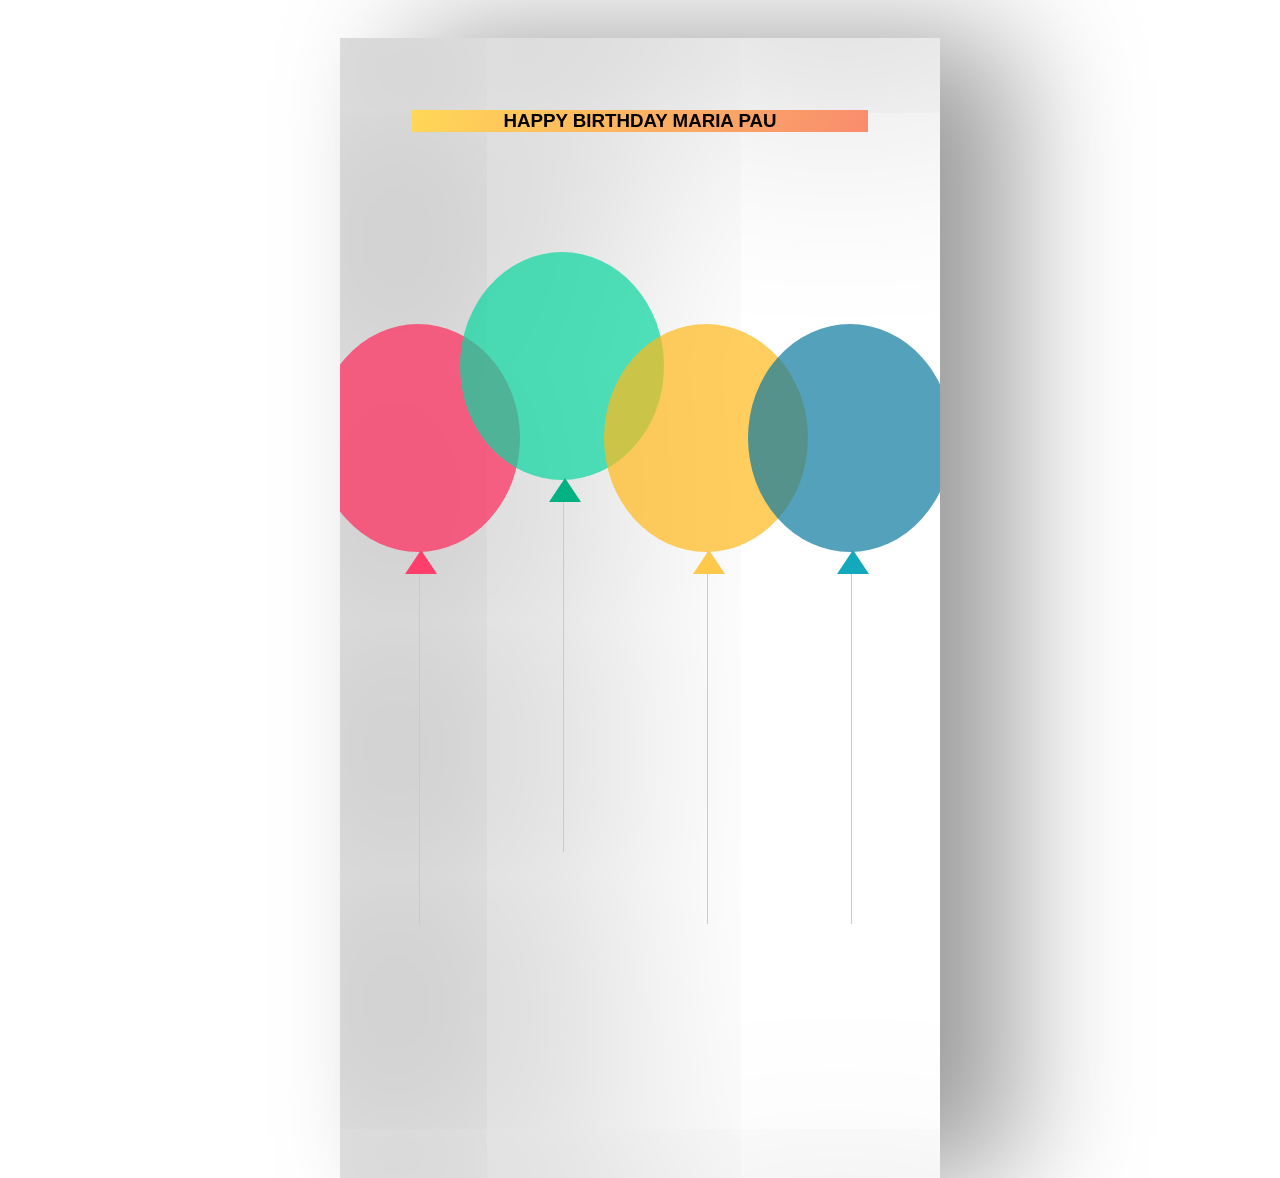
==== index.html @ accdadd7 "Add files via upload" ====
<!DOCTYPE html>
<html lang="en">
<head>
<meta charset="UTF-8" />
<meta http-equiv="X-UA-Compatible" content="IE=edge" />
<meta name="viewport" content="width=device-width, initial-scale=1.0" />
<title>Happy Birthday</title>
<!-- CSS -->
<link rel="stylesheet" href="style.css" />
</head>
<body>
<div class="birthdayCard">
    <div class="cardFront">
    <h3 class="happy">HAPPY BIRTHDAY MARIA PAU </h3>
    <div class="balloons">
        <div class="balloon-1"></div>
        <div class="balloon-2"></div>
        <div class="balloon-3"></div>
        <div class="balloon-4"></div>
    </div>
    </div>
    <div class="cardInside">
    <h3 class="back">HAPPY BIRTHDAY</h3>
    <p>Para mi Chica,</p>
    <p>  
        Lo especial que eres, tu amor, tu risa y tu carisma reflejan todo lo lindo que tienes para dar. Has convertido días malos en buenos con tus ocurrencias, y eso te define como persona. Agradezco que la vida te haya puesto en mi camino, aunque creo que agradecer es poco para expresar lo afortunada que soy de tenerte.  
<br>
<br>Espero que siempre recuerdes lo mucho que vales y todo lo que tienes para dar. Me encantas y amo tenerte conmigo.  
<br>
<br>✨ ¡Felices 20 años, mi preciosa mujer! Que la vida me permita seguir contigo y celebrar juntos cada cumpleaños. 🎉
    </p>
    </div>
</div>
</body>
</html>
---- style.css ----
body {
    display: flex;
    align-items: center;
    justify-content: center;
    height: 100vh;
}
.birthdayCard {
    position: relative;
    width: 600px; /* Aumentado en un 200% */
    height: 840px; /* Aumentado en un 200% */
    cursor: pointer;
    transform-style: preserve-3d;
    transform: perspective(6000px); /* Aumentado en un 200% */
    transition: 1s;
}

.birthdayCard:hover {
    transform: perspective(6000px) rotate(5deg); /* Aumentado en un 200% */
    box-shadow: inset 240px 48px 240px rgba(0, 0, 0, 0.2),
        0 24px 240px rgba(0, 0, 0, 0.5); /* Aumentado en un 200% */
}

.birthdayCard:hover .cardFront {
    transform: rotateY(-160deg);
}

.birthdayCard:hover .happy {
    visibility: hidden;
}

.cardFront {
    position: relative;
    background-color: #fff;
    width: 600px; /* Aumentado en un 200% */
    height: 1140px; /* Aumentado en un 200% */
    overflow: hidden;
    transform-origin: left;
    box-shadow: inset 240px 48px 240px rgba(0, 0, 0, 0.2),
        72px 0 120px rgba(0, 0, 0, 0.4); /* Aumentado en un 200% */
    transition: 0.6s;
}

.happy {
    font-family: Tahoma, sans-serif;
    text-align: center;
    margin: 72px; /* Aumentado en un 200% */
    background-image: linear-gradient(120deg, #ffd856 0%, #f98c6e 100%);
    transition: 0.1s;
}

.balloons {
    position: absolute;
}

.balloon-1,
.balloon-2,
.balloon-3,
.balloon-4 {
    position: absolute;
    width: 204px; /* Aumentado en un 200% */
    height: 228px; /* Aumentado en un 200% */
    border-radius: 50%;
}

.balloon-1 {
    background-color: rgba(255, 40, 90, 0.7);
    left: -24px; /* Aumentado en un 200% */
    top: 120px; /* Aumentado en un 200% */
}

.balloon-2 {
    background-color: rgba(9, 215, 160, 0.7);
    left: 120px; /* Aumentado en un 200% */
    top: 48px; /* Aumentado en un 200% */
}

.balloon-3 {
    background-color: rgba(255, 186, 26, 0.7);
    left: 264px; /* Aumentado en un 200% */
    top: 120px; /* Aumentado en un 200% */
}

.balloon-4 {
    background-color: rgba(12, 122, 159, 0.7);
    left: 408px; /* Aumentado en un 200% */
    top: 120px; /* Aumentado en un 200% */
}

.balloon-1::before,
.balloon-2::before,
.balloon-3::before,
.balloon-4::before {
    content: "";
    position: absolute;
    width: 1px;
    height: 372px; /* Aumentado en un 200% */
    background-color: #ffc848;
    top: 228px; /* Aumentado en un 200% */
    left: 103.2px; /* Aumentado en un 200% */
}

.balloon-1::after,
.balloon-2::after,
.balloon-3::after,
.balloon-4::after {
    content: "";
    position: absolute;
    border-right: 16.8px solid transparent; /* Aumentado en un 200% */
    border-left: 16.8px solid transparent; /* Aumentado en un 200% */
    top: 225.6px; /* Aumentado en un 200% */
    left: 88.8px; /* Aumentado en un 200% */
}

.balloon-1::after {
    border-bottom: 24px solid #ff3e6b; /* Aumentado en un 200% */
}

.balloon-2::after {
    border-bottom: 24px solid #04b183; /* Aumentado en un 200% */
}

.balloon-3::after {
    border-bottom: 24px solid #ffc94c; /* Aumentado en un 200% */
}

.balloon-4::after {
    border-bottom: 24px solid #13a9bd; /* Aumentado en un 200% */
}

.cardInside {
    position: absolute;
    background-color: #fff;
    width: 600px; /* Aumentado en un 200% */
    height: 840px; /* Aumentado en un 200% */
    z-index: -1;
    left: 0;
    top: 0;
    box-shadow: inset 240px 48px 240px rgba(0, 0, 0, 0.2); /* Aumentado en un 200% */
}

p {
    font-family: "Brush Script MT", cursive;
    margin: 20px; /* Aumentado en un 200% */
    color: #333;
    font-size: 2em; /* Aumentado en un 200% */
}

.name {
    position: absolute;
    left: 360px; /* Aumentado en un 200% */
    top: 480px; /* Aumentado en un 200% */
    color: #333;
}

.back {
    font-family: Tahoma, sans-serif;
    color: #333;
    text-align: center;
    margin: 72px; /* Aumentado en un 200% */
    outline-color: #333;
    outline-style: dotted;
}
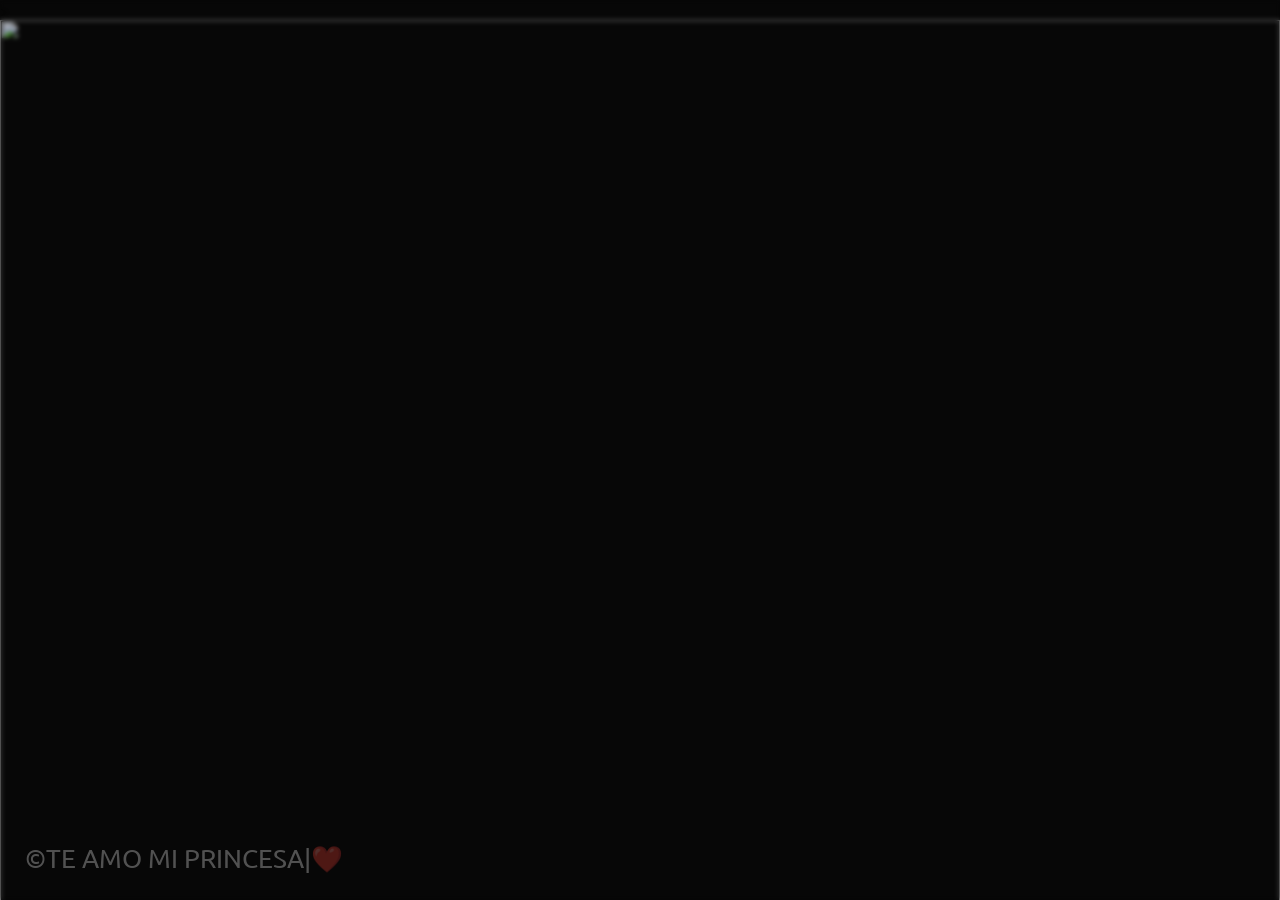
==== commit 6447179e: "Add files via upload" ====
--- a/index.html
+++ b/index.html
@@ -1,36 +1,222 @@
-
-<!DOCTYPE html>
-<html lang="en">
-<head>
-<meta charset="UTF-8" />
-<meta http-equiv="X-UA-Compatible" content="IE=edge" />
-<meta name="viewport" content="width=device-width, initial-scale=1.0" />
-<title>Happy Birthday</title>
-<!-- CSS -->
-<link rel="stylesheet" href="style.css" />
-</head>
-<body>
-<div class="birthdayCard">
-    <div class="cardFront">
-    <h3 class="happy">HAPPY BIRTHDAY MARIA PAU </h3>
-    <div class="balloons">
-        <div class="balloon-1"></div>
-        <div class="balloon-2"></div>
-        <div class="balloon-3"></div>
-        <div class="balloon-4"></div>
-    </div>
-    </div>
-    <div class="cardInside">
-    <h3 class="back">HAPPY BIRTHDAY</h3>
-    <p>Para mi Chica,</p>
-    <p>  
-        Lo especial que eres, tu amor, tu risa y tu carisma reflejan todo lo lindo que tienes para dar. Has convertido días malos en buenos con tus ocurrencias, y eso te define como persona. Agradezco que la vida te haya puesto en mi camino, aunque creo que agradecer es poco para expresar lo afortunada que soy de tenerte.  
-<br>
-<br>Espero que siempre recuerdes lo mucho que vales y todo lo que tienes para dar. Me encantas y amo tenerte conmigo.  
-<br>
-<br>✨ ¡Felices 20 años, mi preciosa mujer! Que la vida me permita seguir contigo y celebrar juntos cada cumpleaños. 🎉
-    </p>
-    </div>
-</div>
-</body>
-</html>+<html><meta charset='UTF-8'/>
+<meta content='width=device-width, initial-scale=1, user-scalable=1, minimum-scale=1, maximum-scale=5' name='viewport'/>
+<meta content='IE=edge' http-equiv='X-UA-Compatible'/>
+<link rel="preconnect" href="https://fonts.googleapis.com">
+<link rel="preconnect" href="https://fonts.gstatic.com" crossorigin>
+<link href="https://fonts.googleapis.com/css2?family=Ubuntu:wght@400;700&display=swap" rel="stylesheet">
+<link href="https://fonts.googleapis.com/css2?family=Dancing+Script&display=swap" rel="stylesheet">
+<script src="https://cdn.jsdelivr.net/npm/sweetalert2@11.0.19/dist/sweetalert2.all.min.js">
+</script><script src="https://kit.fontawesome.com/4f3ce16e3e.js" crossorigin="anonymous"></script>
+<link rel="icon" href="./midias/envelope.png">
+<link href="https://Blog.feeldream.repl.co/style.css" rel="stylesheet" type="text/css" />
+<head>
+<title>PARA DECIRTE QUE TE AMO</title>
+
+</head>
+<style>
+:root {
+--warna-bg: rgba(0, 0, 0, .25); 
+--warna-teks: white;
+--warna-bingkai: rgba(255, 255, 255, .8);
+--bingkai: 10px;
+--gaya-font: 'Ubuntu', sans-serif;
+--gaya-font2: 'Dancing Script', sans-serif;
+}
+@keyframes fanim {0% {background-position: 0% 0%;}25% {background-position: 100% 100%;} 50% {background-position: 0% 100%;} 75% {background-position: 50% 50%;} 100% {background-position: 0% 0%;}}
+body{background-color:#101010;font-family:var(--gaya-font);padding: 25px;-webkit-user-select: none; -ms-user-select: none; user-select: none;} a{text-decoration:none;} #linkmp3, #pesanstiker{display:none}
+body::before{content:"\00A9 TE AMO MI PRINCESA|❤️";color:white;opacity:.3;font-size:2vw;position:fixed;bottom:25px;left:25px;z-index:2}
+#bodyblur{opacity:1;animation: jj 7s infinite;position:fixed;top:0;left:0;right:0;bottom:0;background:rgba(0,0,0,.3);z-index:-1;transition:all 1s ease;} #wallpaper{transition:all 3s ease;}
+#beneranblur{position:fixed;top:0;left:0;right:0;bottom:0;background:rgba(0,0,0,.3);-webkit-backdrop-filter:blur(2px); backdrop-filter:blur(2px);transition:all 3s ease;}
+@keyframes jj{0%  {transform: scale(1.1);} 50% {transform: scale(1.2);} 100% {transform: scale(1.1);}}
+
+@keyframes kont{0%  {left:-1px; top:-3px;} 50% {left:1px; top:3px;} 100% {left:-1px; top:-3px;}}
+blockquote{opacity:0;visibility:hidden;transition:all .3s ease;position:relative;margin-top:120px;margin-left:0;margin-right:0;}
+blockquote{width:400px;background:none;border-radius:var(--bingkai);border: 0px solid var(--warna-bingkai);color:var(--warna-teks);text-shadow: 0px 2px 2px rgba(0, 0, 0, .8);text-align:center;line-height:1.3em;padding:25px;}
+p{color:var(--warna-teks);font-size:16px;font-weight:400;line-height:1.4em;margin:0 30px;text-shadow: 0px 2px 2px rgba(0, 0, 0, .8);transition:all 1s ease;}
+#kalimat{text-align:center;font-size:17px;font-weight:700;}
+#kalimatc{font-family:var(--gaya-font2);font-size:22px;font-weight:700;}
+
+#katajawab{font-weight:400;margin:0;display:none;}
+@keyframes rto{from {transform:scale(1);} to {transform:scale(1.1);}}
+@keyframes aniopa{0% {transform: scale(1);} 50% {transform: scale(.75);} 100% {transform: scale(1);}}
+#katabawah{transform:scale(.1);font-size:30px;font-weight:400}
+#katatiga{font-size:18px;} #kataempat{font-size:13px;font-weight:400;text-align:right;}
+@keyframes rtf{from {transform: rotate(0deg);} to {transform: rotate(360deg);}} @keyframes rt{from {transform: scale(.9);/* transform: rotate(-5deg); */} to {transform: scale(1);/* transform: rotate(5deg); */}}
+#bq img{display:none;padding:10px;width:130px;height:130px;margin:20px 0 0 0;}
+#bq img:first-child{display:inline-flex}
+#akhiran{display:none;color:#FFC700;font-size:14px;text-align:center;background:rgba(0,0,0,.55);text-shadow: 0px;padding:10px;border-radius:var(--bingkai);line-height:10px;transition:all .2s ease;} #akhiran:hover{transform: scale(.9);opacity:.5;}
+
+#pergeseran{opacity:0;visibility:hidden;transition:all 1s ease;display:flex;flex-wrap:nowrap;align-items:flex-start;justify-content:flex-start;position:relative;max-width:500px;padding:0 20px; overflow-y:hidden;overflow-x:scroll;scroll-behavior:smooth;scroll-snap-type:x mandatory; -ms-overflow-style:none;-webkit-overflow-scrolling:touch}
+#pergeseran p{background:#003A76;color:white;border: 1px dashed #fff;border-radius:8px;padding:8px;display:flex;flex-wrap:nowrap;text-align:center;font-size:16px;font-weight:700;align-items:center;justify-content:center;flex-shrink:0; width:90%; min-height:130px;margin:0 15px 0 0; scroll-snap-align:center} #pergeseran > *:last-child{margin-right:0} #pergeseran:after{content:'';display:block;flex-shrink:0; align-self:stretch;padding-left:20px}
+#pergeseran p b{display:block;} #pergeseran p b img{width:80px;height:80px;margin:20px 0;}
+
+#tm{color:#FFB400;transition:all .5s ease;} #tm:hover{transform: scale(.7);}
+#idgeser{position:relative;top:30vh;font-size:17px;color:white}
+
+#Tombol{position:relative;opacity:0;margin:0;margin-top:-100px;display:flex;align-items:left;list-style:none;transform: scale(.1);transition:all 1s ease;}
+#Tombol a{cursor:pointer;display:inline-flex;align-items:center; margin:0;margin:12px 0 12px 0;transition:all .2s ease;padding:10px;outline:0;border-left:2px solid var(--warna-bingkai);border-right:2px solid var(--warna-bingkai); border-radius:var(--bingkai);line-height:15px;background:var(--warna-bg);color:var(--warna-teks);font-size:14px;font-weight:700;white-space:nowrap;overflow:hidden;z-index:1} 
+
+#buttonv2{position:auto;font-size:15px;color:white;background:var(--warna-bg);padding:10px;border-radius:8px;line-height:10px;text-shadow: 0px 2px 2px rgba(0, 0, 0, .8);opacity:0}
+
+.lovein{font-size:50px;display:flex;align-items:center;justify-content:center;transition:all .3s ease;}
+.lovein svg{width:80px;height:80px;fill:#fefefe}
+
+.content2{display:block;text-align:center;width:100%;height:180px;margin-top:50px;}
+.content2 > *{display:flex;align-items:center;justify-content:center;margin-top:15px;font-size:17px;color:white}
+.image img{border-radius:10%;transform:scale(.1);transition:all .8s ease;}
+#k2 .image > *{margin-bottom:40px;} #k2{font-weight:700;font-size:17px;color:white;text-shadow: 0px 2px 2px rgba(0, 0, 0, .8);} #final1{transition:all 3s ease;}
+
+#idkirim{font-size:13px;text-shadow: 0px 2px 2px rgba(0, 0, 0, .8);color:white;transition:all .5s ease;}
+#idkirim{opacity:0;visibility:hidden;margin-top:100px} #idkirim:hover{transform:scale(.8);}
+
+.content2{display:none;}
+#Content{animation-name:none;animation-duration: 3s;animation-iteration-count: infinite;position:relative;opacity:0;margin-top:50px;width:100%;height:180px;transition:all 1s ease;}
+#Content > *{display:flex;align-items:center;text-align:center;justify-content:center;margin-top:15px;}
+#Content img{display:none;background:white;border:2px solid var(--warna-bingkai);border-radius:50%;padding:10px;width:90px;height:90px;margin:20px 0 0 0;}
+#fotoakhir{opacity:.1;transition:all 1.5s ease;transform: scale(.1);}
+
+#fotolove img{transition:all .5s ease;width:75px;height:75px;padding:0;background:none}
+#suratin img{display:inline-flex;background:rgba(255,255,255, 1);border-radius:10%;padding:10px;width:140px;height:110px;transition:all .3s ease;}
+#suratin img:hover{transform:scale(.9);}
+
+.swal2-modal > *{font-size:17px;}
+.swal2-title{line-height:1.3em;margin-right:10px;margin-left:10px;font-size:17px;text-align:center;padding:15px 30px 0 30px;}
+.swal2-timer-progress-bar-container > *{opacity:.5;background:#00B6FF;margin:0 5px}
+.swal2-modal{background:rgba(255,255,255,1);border: 1px solid #fff;border-radius:var(--bingkai);top:-70px;}
+
+.fa-heart {opacity:.3;color:white;font-size: 27px;position: absolute;animation:  heartMove linear 1;top: -10vh;z-index: 0;}
+@keyframes heartMove {0%{transform: translateY(-10vh) ;} 100%{transform: translateY(100vh) ;}}
+</style>
+<body>
+	
+   <!-- Stiker untuk Popup --><div id="pesanstiker">
+		<img id="stiker1" src="./midias/figu8.gif"/>
+		<img id="stiker2" src="./midias/figu2.gif"/>
+		<img id="stiker3" src="./midias/figu1.gif"/> 
+		<img id="stiker4" src="./midias/figu4.gif"/>
+    <img id="stiker5" src="./midias/figu5.gif"/>
+    <img id="stiker6" src="./midias/teste.gif"/>
+	</div>
+	
+   <audio> id="linkmp3" src= </audio>
+   
+   <div id="bodyblur">
+><img src="./midias/fundo1.jpg" id="wallpaper" width="100%" height="100%"/><div id="beneranblur"></div>
+   </div>
+
+   <div id='Content'>
+   	
+     <div id="suratin" onClick="memulai();audio.play();">
+   <img src="./midias/envelope.png"/>
+     </div>
+     <p id="ket">HAZ CLIC EN MI CARTA DE AMOR!</p>
+   
+     <div><img src="./midias/teste.gif" id="fotoakhir"/></div>
+     <div><blockquote id='bq'>
+       <p id="kalimat"></p>
+       <p id="kalimatb"></p>
+       <p id="kalimatc"></p>
+     </blockquote></div>
+   
+ 
+     <div id="Tombol">
+       <a id="By" onClick="multifungsi()">
+         <b id="tmbl">SI</b>
+       </a>
+       <b id='buttonv2'></b>
+       <a id="Bn" onClick="tolak()">No</a>
+     </div>
+     
+   </div>
+
+</div>
+<script>
+  function tunjukkan(){document.getElementById("sticky-ad").style = "bottom: 0px";}
+  function hilangkan() {document.getElementById("sticky-ad").style = "bottom: -130px";}
+  function showDiv() {Content.style = "opacity:1;margin-top:15vh;";ket.style="margin-top:30px";}
+  function memulai(){suratin.style="transition:all 1s ease;transform:scale(.1);opacity:0";ket.style="transition:all 1s ease;transform:scale(.1);opacity:0";setTimeout(pesan,300)}
+  function kpemb() {bodyblur.style="opacity:.7;animation:none";beneranblur.style="-webkit-backdrop-filter:blur(5px); backdrop-filter:blur(5px)";wallpaper.style="transform: scale(1.8)";suratin.style="display:none";ket.style="display:none";fotoakhir.style="display:inline-flex;";setTimeout(ftmuncul,100);Content.style = "opacity:1;margin-top:2vh;";bq.style = "opacity:1;visibility:visible;margin-top:5px";setTimeout(ngetik,500)}
+  function ftmuncul(){fotoakhir.style.transform="scale(1)";fotoakhir.style.opacity="1";}
+  function tombol(){Tombol.style="margin-top:15px;opacity:1;transform: scale(1);";Bn.style="margin:12px 0 12px 12px";ftom=1;} ftom=0; function fakhiran(){document.getElementById("akhiran").style = "display:inline-flex";}
+  const swalst = Swal.mixin({timer: 2500, allowOutsideClick: false, showConfirmButton: false, timerProgressBar: true, imageWidth: 100, imageHeight: 100,}); audio = new Audio('./midias/musica2.mp3');audio.play();;const swals = Swal.mixin({allowOutsideClick: false, cancelButtonColor: '#FF0040', imageWidth: 1000, imageHeight: 1000,}); 
+  const style = document.createElement('style'); 
+  var today = new Date();
+  var dd = String(today.getDate()).padStart(2, '0');
+  var mm = String(today.getMonth() + 1).padStart(2, '0');
+  var yyyy = today.getFullYear();
+  const monthNames = ["Janeiro "," fevereiro "," março "," abril "," maio "," junho "," julho "," agosto "," setembro "," outubro "," novembro "," dezembro "];today = dd + ' ' + monthNames[today.getMonth()] + ' ' + yyyy;
+  function multifungsi(){if(ftom==1){jawab();} if(ftom==5){menuju();}}
+  function otomatis() {befanimkata();setTimeout(animkata,300);} 
+  function befanimkata(){kalimatc.style="transform:scale(.3);";} 
+  function animkata() {kalimatc.style="transform:scale(1);";}
+  function otomatis2() {befanimkata2();setTimeout(animkata2,700);} 
+  function befanimkata2(){kalimat.style.opacity="0";kalimatb.style.opacity="0";} 
+  function animkata2() {kalimat.innerHTML = pesanakhir1;kalimatb.innerHTML = pesanakhir2;kalimat.style.opacity="1";kalimatb.style.margin="30px";kalimatb.style.opacity="1";}
+
+  function kemunculan(){otomatis();kalimatc.innerHTML = ktbwh2;setTimeout(kemunculan2,2200);} function kemunculan2(){otomatis();kalimatc.innerHTML = ktbwh3;setTimeout(kemunculan3,2200);} 
+  function kemunculan3(){otomatis();kalimatc.innerHTML = katangetik2;setTimeout(kemunculan,2200);}
+  var aa=0,katangetik;
+  function ngetik() {if(aa<katangetik.length){kalimat.innerHTML += katangetik.charAt(aa);aa++;setTimeout(ngetik,80);} if(aa==katangetik.length){fungsi=1;setTimeout(tombol,300);}}
+  var ai=0,katangetik2;
+  function ngetik2() {if(ai<katangetik2.length){kalimatc.innerHTML += katangetik2.charAt(ai);ai++;setTimeout(ngetik2,100);} if(ai==katangetik2.length){kalimatc.style.animation="rto 1s infinite alternate";setTimeout(stakhir,1000);}}
+  function sbakhir(){kalimatc.style = "opacity:1;transform: scale(1);margin-top:30px";Bn.style.display="none";} 
+  function stakhir(){tmbl.innerHTML="continuar";tmbl.style="font-size:12px";Tombol.style="margin-top:10px;opacity:1;transform: scale(1)";ftom=5;fungsi=0;}
+  async function menuju(){await swals.fire('continuar', 'Aún tengo mucho que decir mi amor, ¡sí!', 'success');window.location = "https://reioni.github.io/carta-de-amor/index3.html" ;Tombol.style="margin-top:15px;opacity:1;transform: scale(1);";} setTimeout(showDiv,100);
+  async function jawab(){setTimeout(tunjukkan,2222);setInterval(createHeart,200);bodyblur.style="opacity:.5;animation:none";beneranblur.style="-webkit-backdrop-filter:blur(2px); backdrop-filter:blur(2px)";wallpaper.style="transform: scale(1)";Tombol.style="opacity:0;transform: scale(.1);";setTimeout(sbakhir,3000);setTimeout(ngetik2,3100);otomatis2();}
+
+  flag=1;flagg=1;fungsi=0;
+  function tolak(){
+  	if(fungsi==1){
+  	if(flagg==1){Bn.style="margin-left:90px;transform: rotate(45deg)";buttonv2.style="opacity:1;";By.style="opacity:0";document.getElementById("buttonv2").innerHTML = tekstolak1;flagg=2}
+  	    else if(flagg==2){Bn.style="margin-left:111px;transform: rotate(135deg)";document.getElementById("buttonv2").innerHTML = tekstolak2;flagg=3}
+  		else if(flagg==3){Bn.style="margin:12px 0 12px 12px;transform: rotate(0)";buttonv2.style="opacity:0;";By.style="opacity:1";flagg=1}
+  	    }
+   }
+   tekstolak1 = "¿Estás seguro? Haz clic en NO nuevamente &#129315;";tekstolak2 = "No puedes decir que no, la única alternativa es SÍ, pero intenta decir no de nuevo. &#129322;";"¿Estás seguro? Haz clic en NO nuevamente &#129315;";
+</script> 
+<script type="text/javascript">
+      async function pesan(){
+             await swalst.fire({
+                    title: 'Hola mi pequeña ❤️', 
+                    imageUrl: '' + stiker1.src,
+                  });
+                  
+                  await swalst.fire({
+                    title: '¿Cómo estás mi amor?🥳', 
+                    imageUrl: '' + stiker2.src,
+                  });
+
+                  await swalst.fire({
+                    title: 'Mi vida cambió cuando dijiste ❤️SÍ❤️', 
+                    imageUrl: '' + stiker6.src,
+                  });
+                  
+                  await swalst.fire({
+                    title: '¿Sabías que te amo? Me gustas mucho, ¿sabes?', 
+                    imageUrl: '' + stiker3.src,
+                  });
+                  
+                  await swalst.fire({
+                    title: 'En realidad te he amado durante mucho tiempo👉🏻👈🏻', 
+                    imageUrl: '' + stiker4.src,
+                  });
+                 
+                  await swalst.fire({
+                    title: 'Amo estar contigo', 
+                    imageUrl: '' + stiker5.src,
+                  });
+
+             katangetik = "¿TE GUSTA EL REGALO MI AMOR?🤭❤️";
+             pesanakhir = "Hay mucho más >.<";
+             pesanakhir1 = "¡Sííííí! Gracias por ser mi Novia, gracias por aceptar estar conmigo >.< Haz clic en Continuar, mi amor❤️";
+             pesanakhir3 = "PRESIONE CONTINUAR>.<";
+             pesanakhir2 = "PULSE CONTINUAR"
+             pesanakhir2 = "Graba nuestra fecha: 📅 " + "14 Abril" + "!";
+             katangetik2 = "I love You ❤️";
+                      
+             pesanwhatsapp = "Yo quiero ser tu hombre><";kpemb();
+       }
+</script>
+<script>const body = document.querySelector("body");function createHeart() {const heart = document.createElement("div"); heart.className = "fas fa-heart"; heart.style.left = (Math.random() * 90)+"vw"; heart.style.animationDuration = (Math.random()*3)+2+"s"; body.appendChild(heart);} setInterval(function name(params) {var heartArr = document.querySelectorAll(".fa-heart"); if (heartArr.length > 100) {heartArr[0].remove()}},100);</script>
+</body>
+</html>
